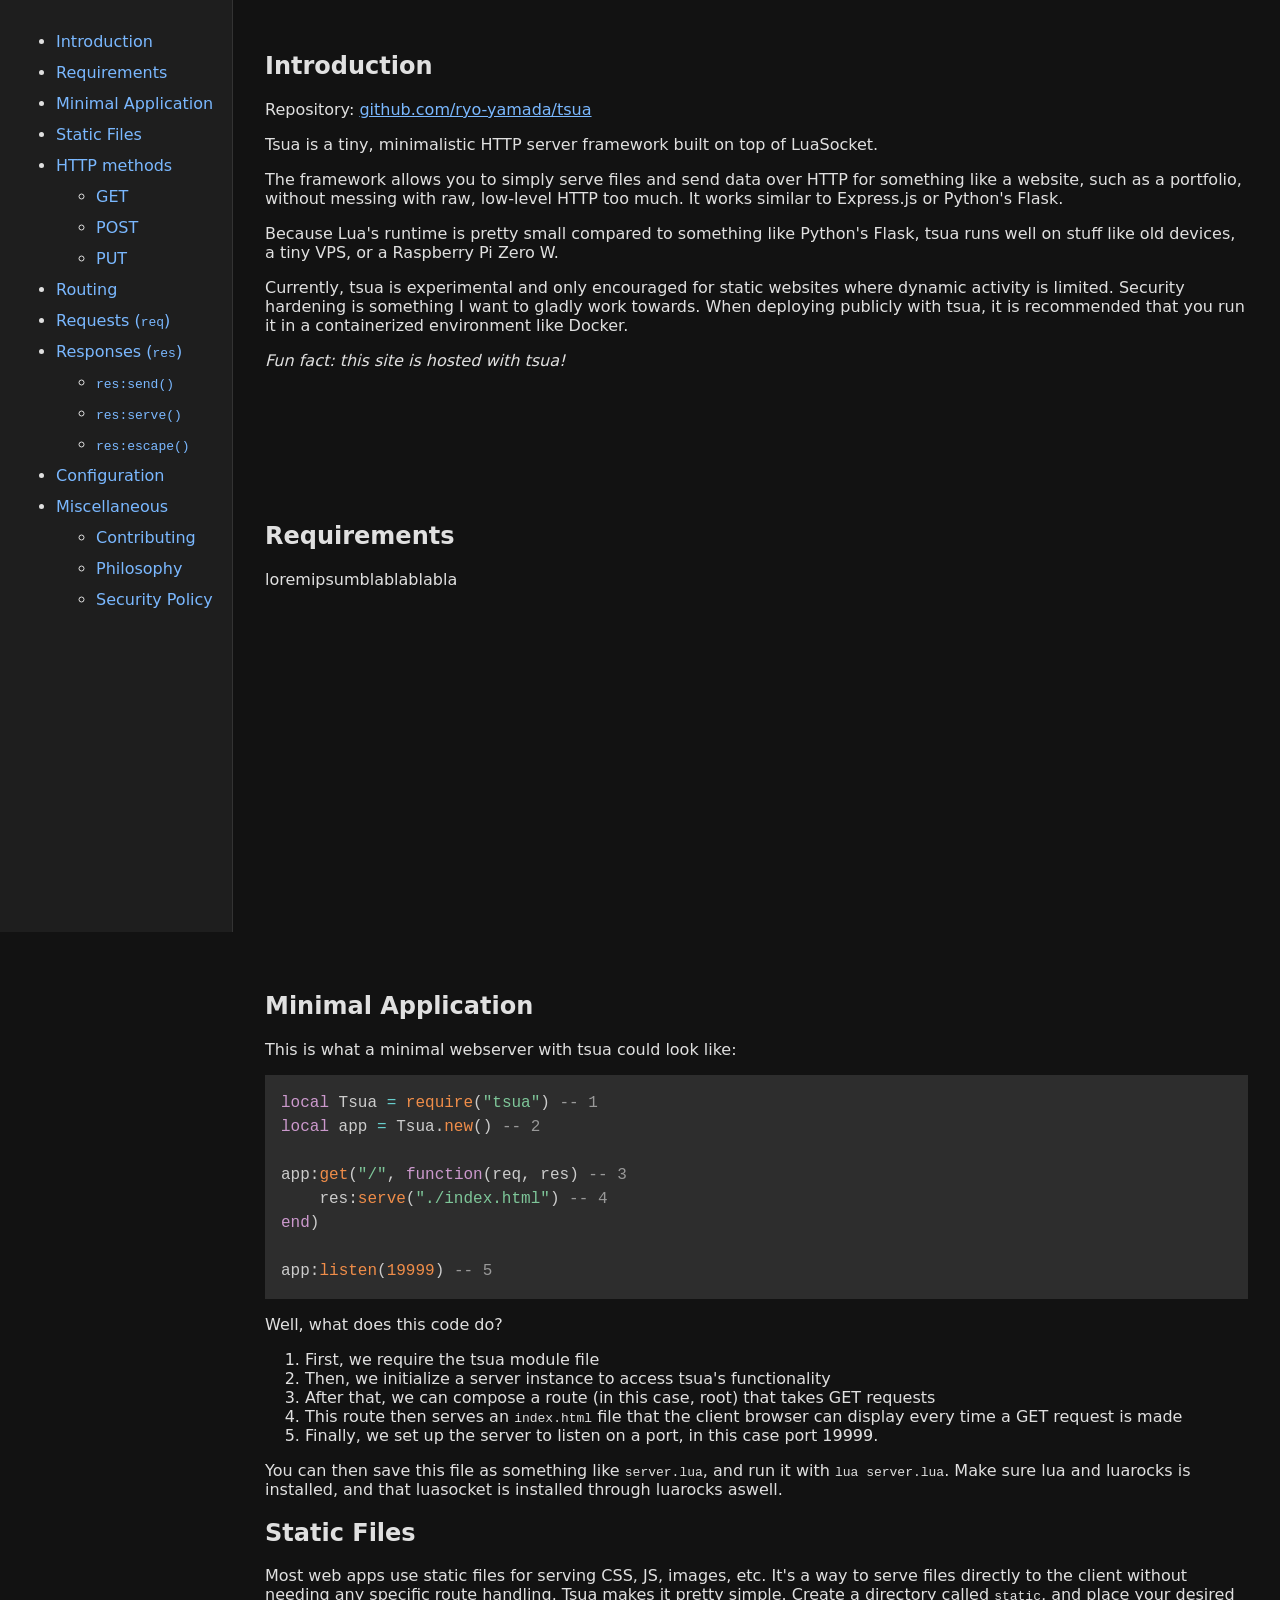
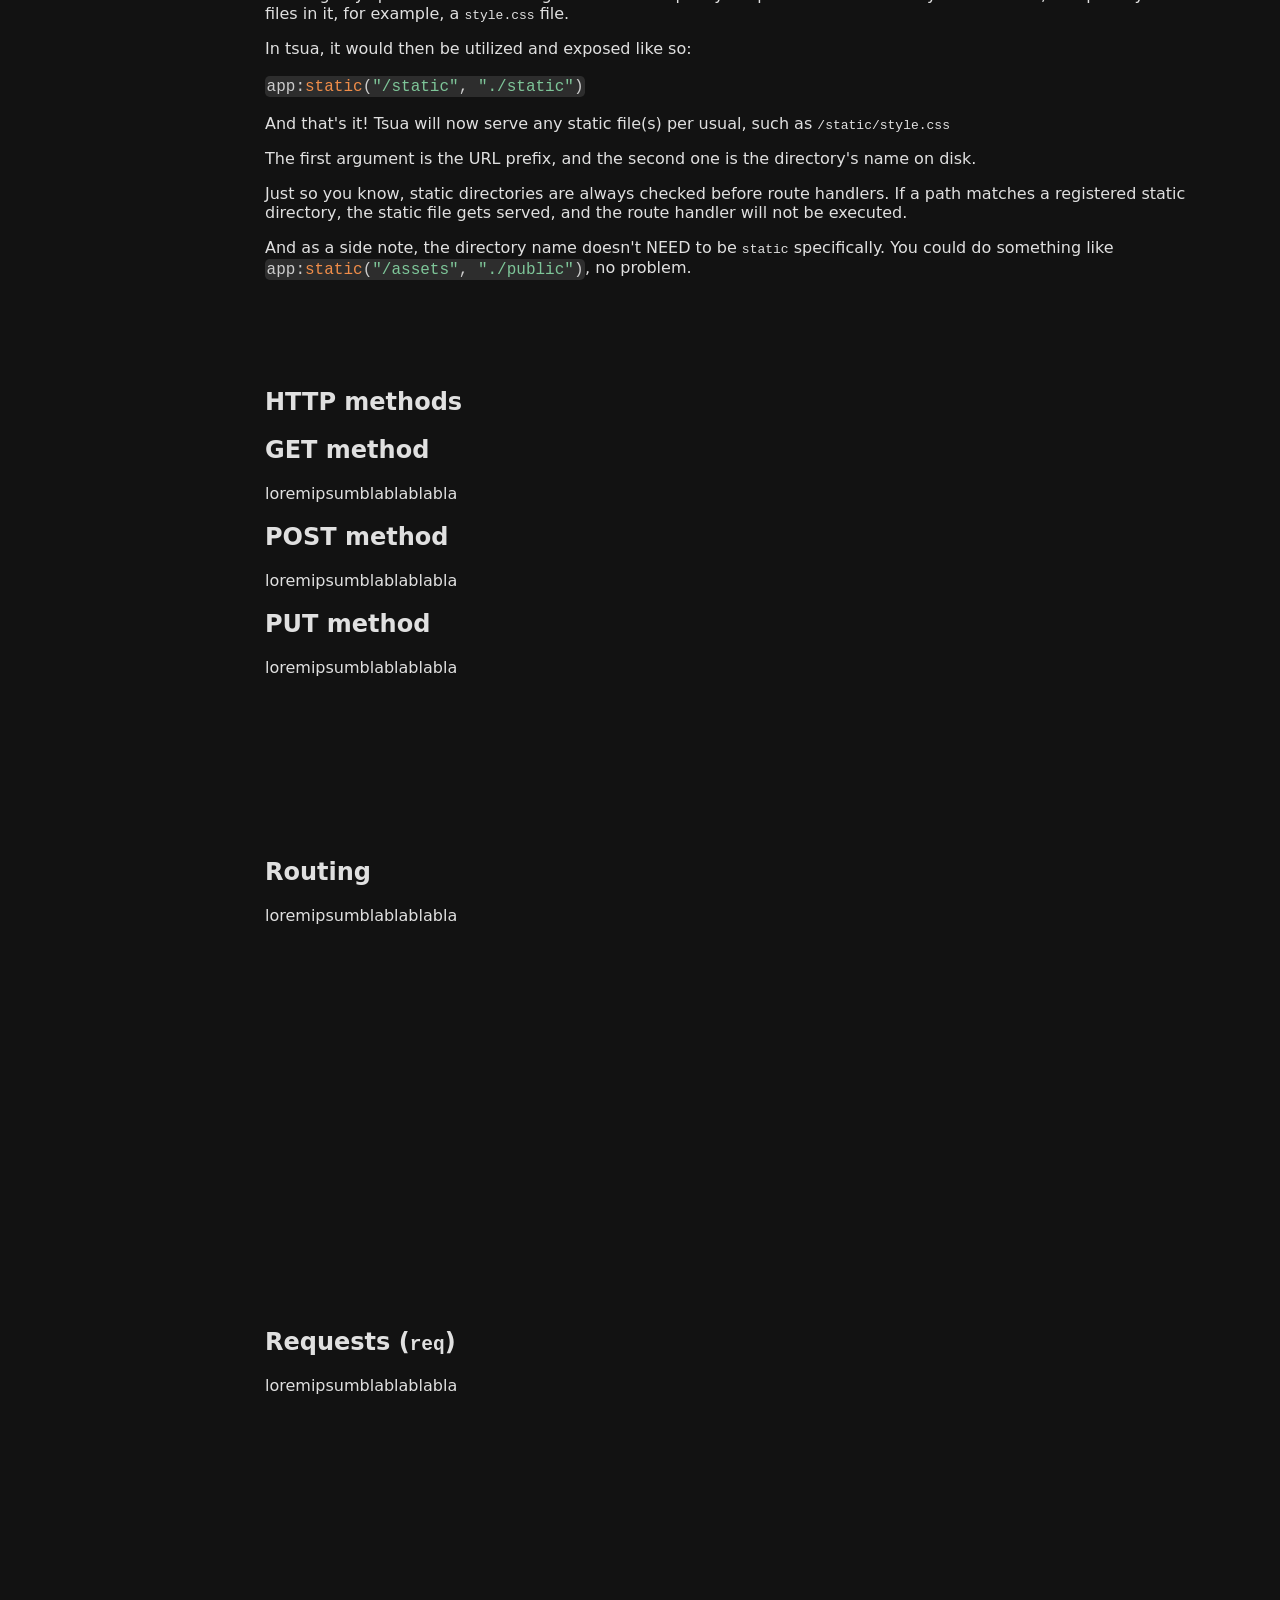
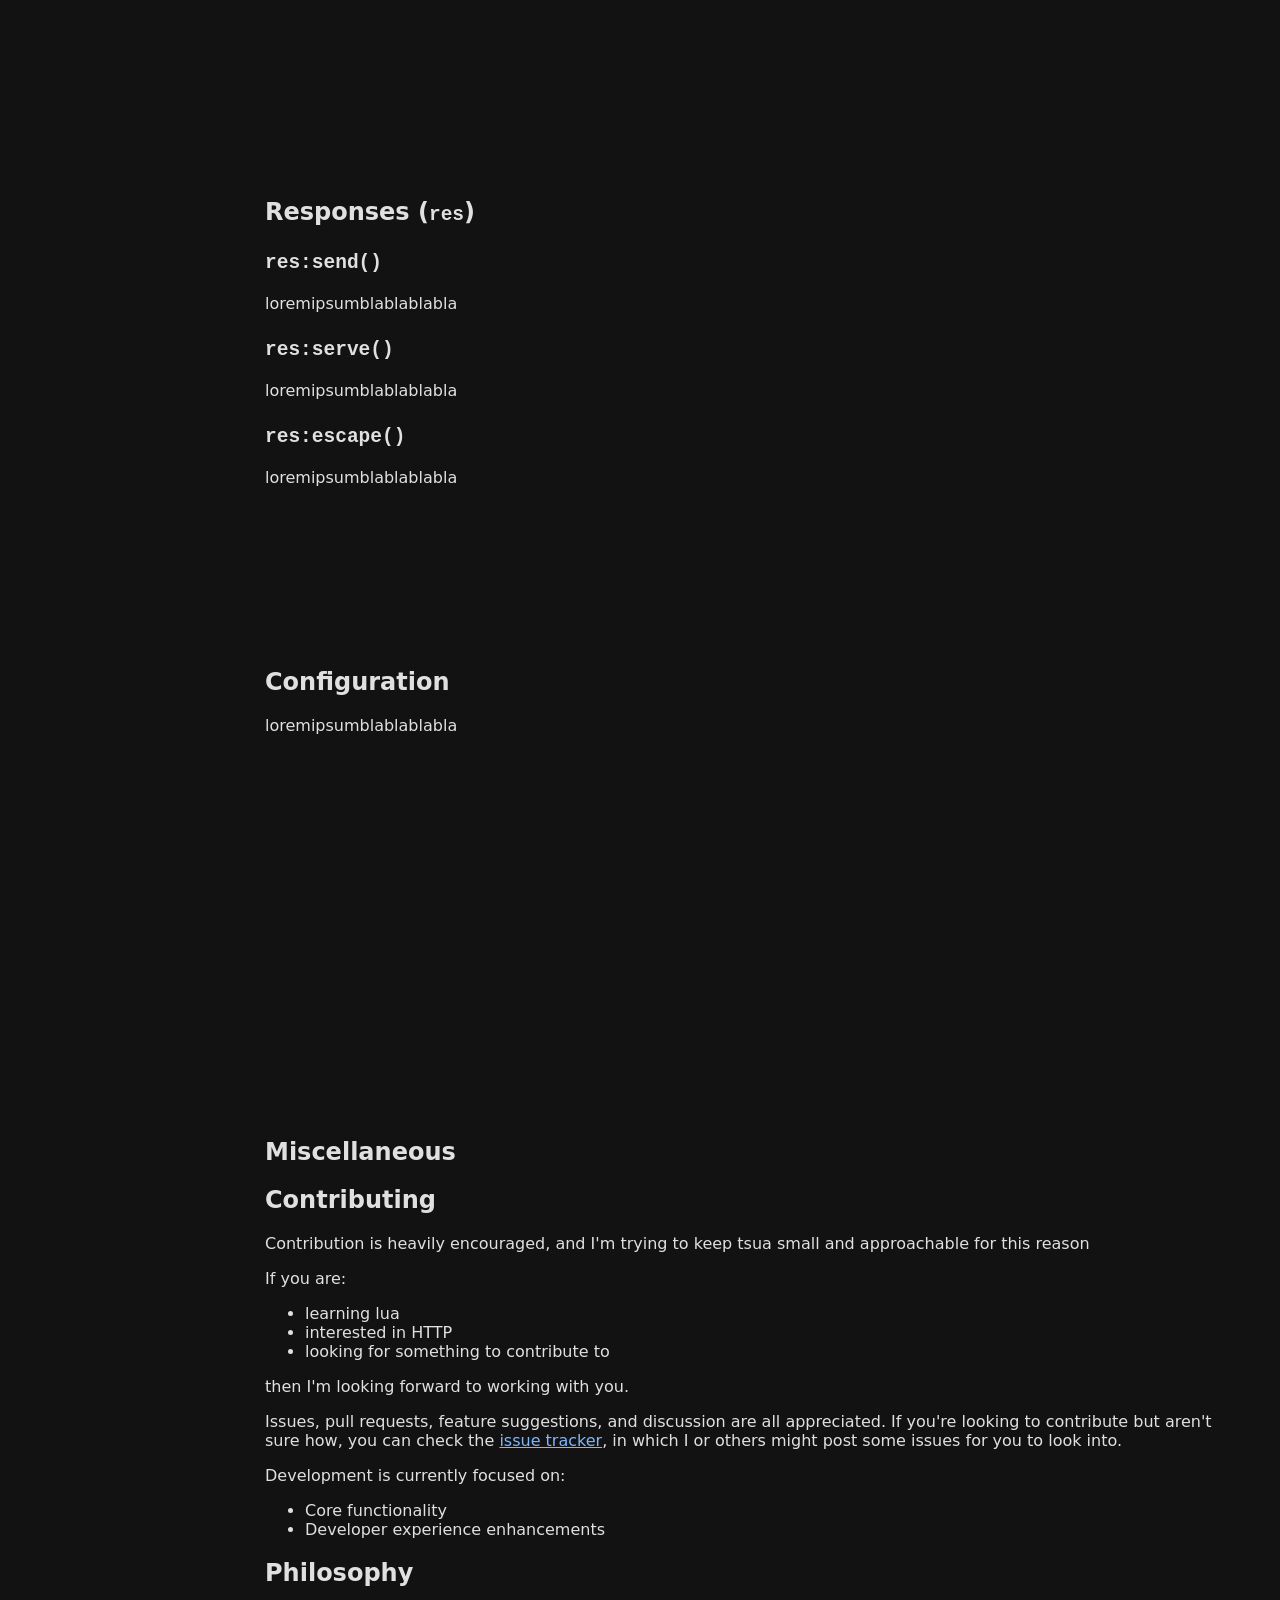
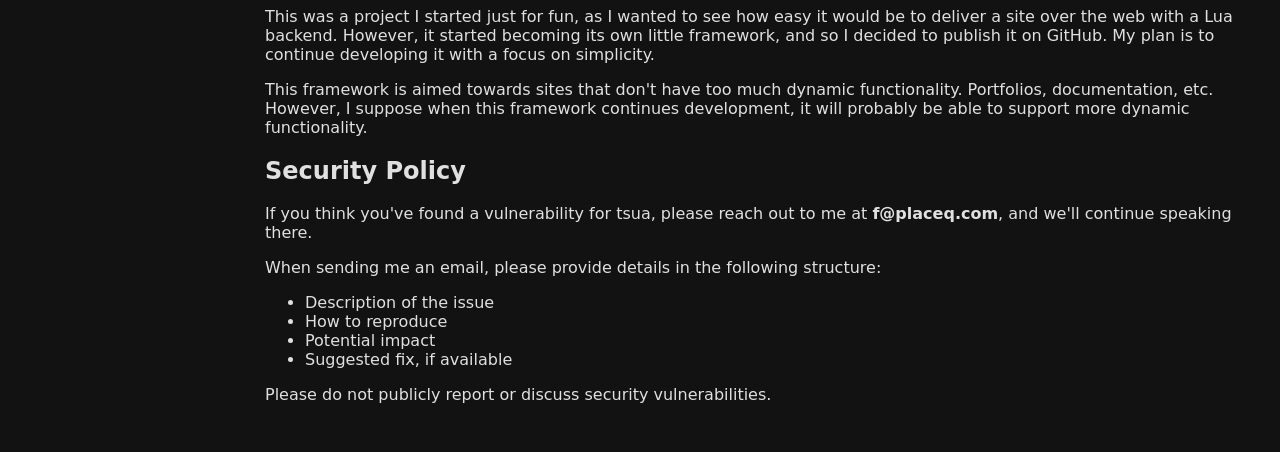
==== docs/index.html @ c64f4b3e "v1.2.1 + docs" ====
<!-- tsua.neptunus.cc -->

<!DOCTYPE html>
<html>
<head>
    <style>
        body { margin: 0; display: flex; font-family: system-ui, sans-serif; background: #121212; color: #e0e0e0; }
        nav { width: 200px; height: 100vh; background: #1e1e1e; padding: 1rem; position: sticky; top: 0; border-right: 1px solid #333; }
        nav a { display: block; margin-bottom: 0.75rem; text-decoration: none; }
        a { color: #7ab8ff; }
        a:hover { color: #a8d1ff; }
        main { padding: 2rem; flex: 1; }
        section { min-height: 50vh; }
        p { max-width: 100ch; }
    </style>

    <link rel="stylesheet" href="style/prism.css">
    <script src="style/prism.js"></script>
    <script src="style/prism-lua.js"></script>

    <meta charset="utf-8" />
    <meta name="viewport" content="width=device-width,initial-scale=1" />

    <title>Documentation - tsua</title>
</head>
<body>
    <nav>
        <ul>
            <li><a href="#intro">Introduction</a></li>

            <li><a href="#requirements">Requirements</a></li>
            <li><a href="#minimal-application">Minimal Application</a></li>
            <li><a href="#static-files">Static Files</a></li>
            <li><a href="#methods">HTTP methods</a>
                <ul>
                    <li><a href="#httpget">GET</a></li>
                    <li><a href="#httppost">POST</a></li>
                    <li><a href="#httpput">PUT</a></li>
                </ul>
            </li>
            <li><a href="#routing">Routing</a></li>
            <li><a href="#requests">Requests (<code>req</code>)</a></li>
            <li><a href="#responses">Responses (<code>res</code>)</a>
                <ul>
                    <li><a href="#res-send"><code>res:send()</code></a></li>
                    <li><a href="#res-serve"><code>res:serve()</code></a></li>
                    <li><a href="#res-escape"><code>res:escape()</code></a></li>
                </ul>
            </li>
            <li><a href="#config">Configuration</a></li>

            <li><a href="#misc">Miscellaneous</a>
                <ul>
                    <li><a href="#contributing">Contributing</a></li>
                    <li><a href="#philosophy">Philosophy</a></li>
                    <li><a href="#security">Security Policy</a></li>
                </ul>
            </li>
        </ul>
    </nav>

    <main>
        <section id="intro">
            <h1>Introduction</h1>
            <p>Repository: <a href="https://github.com/ryo-yamada/tsua">github.com/ryo-yamada/tsua</a></p>
                <p>Tsua is a tiny, minimalistic HTTP server framework built on top of LuaSocket.</p>
                <p>The framework allows you to simply serve files and send data over HTTP for something like a website, such as a portfolio, without messing with raw, low-level HTTP too much. It works similar to Express.js or Python's Flask.</p>
                <p>Because Lua's runtime is pretty small compared to something like Python's Flask, tsua runs well on stuff like old devices, a tiny VPS, or a Raspberry Pi Zero W.</p>
                <p>Currently, tsua is experimental and only encouraged for static websites where dynamic activity is limited. Security hardening is something I want to gladly work towards. When deploying publicly with tsua, it is recommended that you run it in a containerized environment like Docker.</p>
                <p><i>Fun fact: this site is hosted with tsua!</i></p>
        </section>

        <section id="requirements">
            <h1>Requirements</h1>
                <p>loremipsumblablablabla</p>
        </section>

        <section id="minimal-application">
            <h1>Minimal Application</h1>
                <p>This is what a minimal webserver with tsua could look like:</p>
                <pre><code class="language-lua">local Tsua = require("tsua") -- 1
local app = Tsua.new() -- 2

app:get("/", function(req, res) -- 3
    res:serve("./index.html") -- 4
end)

app:listen(19999) -- 5</code></pre>
                <p>Well, what does this code do?</p>
                <ol>
                    <li>First, we require the tsua module file</li>
                    <li>Then, we initialize a server instance to access tsua's functionality</li>
                    <li>After that, we can compose a route (in this case, root) that takes GET requests</li>
                    <li>This route then serves an <code>index.html</code> file that the client browser can display every time a GET request is made</li>
                    <li>Finally, we set up the server to listen on a port, in this case port 19999.</li>
                </ol>
                <p>You can then save this file as something like <code>server.lua</code>, and run it with <code>lua server.lua</code>. Make sure lua and luarocks is installed, and that luasocket is installed through luarocks aswell.</p>
        </section>

        <section id="static-files">
            <h1>Static Files</h1>
                <p>Most web apps use static files for serving CSS, JS, images, etc. It's a way to serve files directly to the client without needing any specific route handling. Tsua makes it pretty simple. Create a directory called <code>static</code>, and place your desired files in it, for example, a <code>style.css</code> file.</p>
                <p>In tsua, it would then be utilized and exposed like so:</p>
                <code class="language-lua">app:static("/static", "./static")</code>
                <p>And that's it! Tsua will now serve any static file(s) per usual, such as <code>/static/style.css</code></p>
                <p>The first argument is the URL prefix, and the second one is the directory's name on disk.</p>
                <p>Just so you know, static directories are always checked before route handlers. If a path matches a registered static directory, the static file gets served, and the route handler will not be executed.</p>
                <p>And as a side note, the directory name doesn't NEED to be <code>static</code> specifically. You could do something like <code class="language-lua">app:static("/assets", "./public")</code>, no problem.</p>
        </section>

        <section id="methods">
            <h1>HTTP methods</h1>
            <h2 id="httpget">GET method</h2>
                <p>loremipsumblablablabla</p>
            <h2 id="httppost">POST method</h2>
                <p>loremipsumblablablabla</p>
            <h2 id="httpput">PUT method</h2>
                <p>loremipsumblablablabla</p>
        </section>

        <section id="routing">
            <h1>Routing</h1>
                <p>loremipsumblablablabla</p>
        </section>

        <section id="requests">
            <h1>Requests (<code>req</code>)</h1>
                <p>loremipsumblablablabla</p>
        </section>

        <section id="responses">
            <h1>Responses (<code>res</code>)</h1>
                <h2 id="res-send"><code>res:send()</code></h2>
                    <p>loremipsumblablablabla</p>
                <h2 id="res-serve"><code>res:serve()</code></h2>
                    <p>loremipsumblablablabla</p>
                <h2 id="res-escape"><code>res:escape()</code></h2>
                    <p>loremipsumblablablabla</p>
        </section>

        <section id="config">
            <h1>Configuration</h1>
                <p>loremipsumblablablabla</p>
        </section>

        <section id="misc">
            <h1>Miscellaneous</h1>
            <h2 id="contributing">Contributing</h2>
                <p>Contribution is heavily encouraged, and I'm trying to keep tsua small and approachable for this reason</p>
                <p>If you are:</p>
                <ul>
                    <li>learning lua</li>
                    <li>interested in HTTP</li>
                    <li>looking for something to contribute to</li>
                </ul>
                <p>then I'm looking forward to working with you.</p>
                <p>Issues, pull requests, feature suggestions, and discussion are all appreciated. If you're looking to contribute but aren't sure how, you can check the <a href="https://github.com/ryo-yamada/tsua/issues">issue tracker</a>, in which I or others might post some issues for you to look into.</p>
                <p>Development is currently focused on:</p>
                <ul>
                    <li>Core functionality</li>
                    <li>Developer experience enhancements</li>
                </ul>
            <h2 id="philosophy">Philosophy</h2>
                <p>This was a project I started just for fun, as I wanted to see how easy it would be to deliver a site over the web with a Lua backend. However, it started becoming its own little framework, and so I decided to publish it on GitHub. My plan is to continue developing it with a focus on simplicity.</p>
                <p>This framework is aimed towards sites that don't have too much dynamic functionality. Portfolios, documentation, etc. However, I suppose when this framework continues development, it will probably be able to support more dynamic functionality.</p>
            <h2 id="security">Security Policy</h2>
                <p>If you think you've found a vulnerability for tsua, please reach out to me at <b>f@placeq.com</b>, and we'll continue speaking there.</p>
                <p>When sending me an email, please provide details in the following structure:</p>
                <ul>
                    <li>Description of the issue</li>
                    <li>How to reproduce</li>
                    <li>Potential impact</li>
                    <li>Suggested fix, if available</li>
                </ul>
                <p>Please do not publicly report or discuss security vulnerabilities.</p>
        </section>
    </main>
</body>
</html>
---- docs/style/prism.css ----
code[class*=language-],pre[class*=language-]{color:#ccc;background:0 0;font-family:Consolas,Monaco,'Andale Mono','Ubuntu Mono',monospace;font-size:1em;text-align:left;white-space:pre;word-spacing:normal;word-break:normal;word-wrap:normal;line-height:1.5;-moz-tab-size:4;-o-tab-size:4;tab-size:4;-webkit-hyphens:none;-moz-hyphens:none;-ms-hyphens:none;hyphens:none}pre[class*=language-]{padding:1em;margin:.5em 0;overflow:auto}:not(pre)>code[class*=language-],pre[class*=language-]{background:#2d2d2d}:not(pre)>code[class*=language-]{padding:.1em;border-radius:.3em;white-space:normal}.token.block-comment,.token.cdata,.token.comment,.token.doctype,.token.prolog{color:#999}.token.punctuation{color:#ccc}.token.attr-name,.token.deleted,.token.namespace,.token.tag{color:#e2777a}.token.function-name{color:#6196cc}.token.boolean,.token.function,.token.number{color:#f08d49}.token.class-name,.token.constant,.token.property,.token.symbol{color:#f8c555}.token.atrule,.token.builtin,.token.important,.token.keyword,.token.selector{color:#cc99cd}.token.attr-value,.token.char,.token.regex,.token.string,.token.variable{color:#7ec699}.token.entity,.token.operator,.token.url{color:#67cdcc}.token.bold,.token.important{font-weight:700}.token.italic{font-style:italic}.token.entity{cursor:help}.token.inserted{color:green}
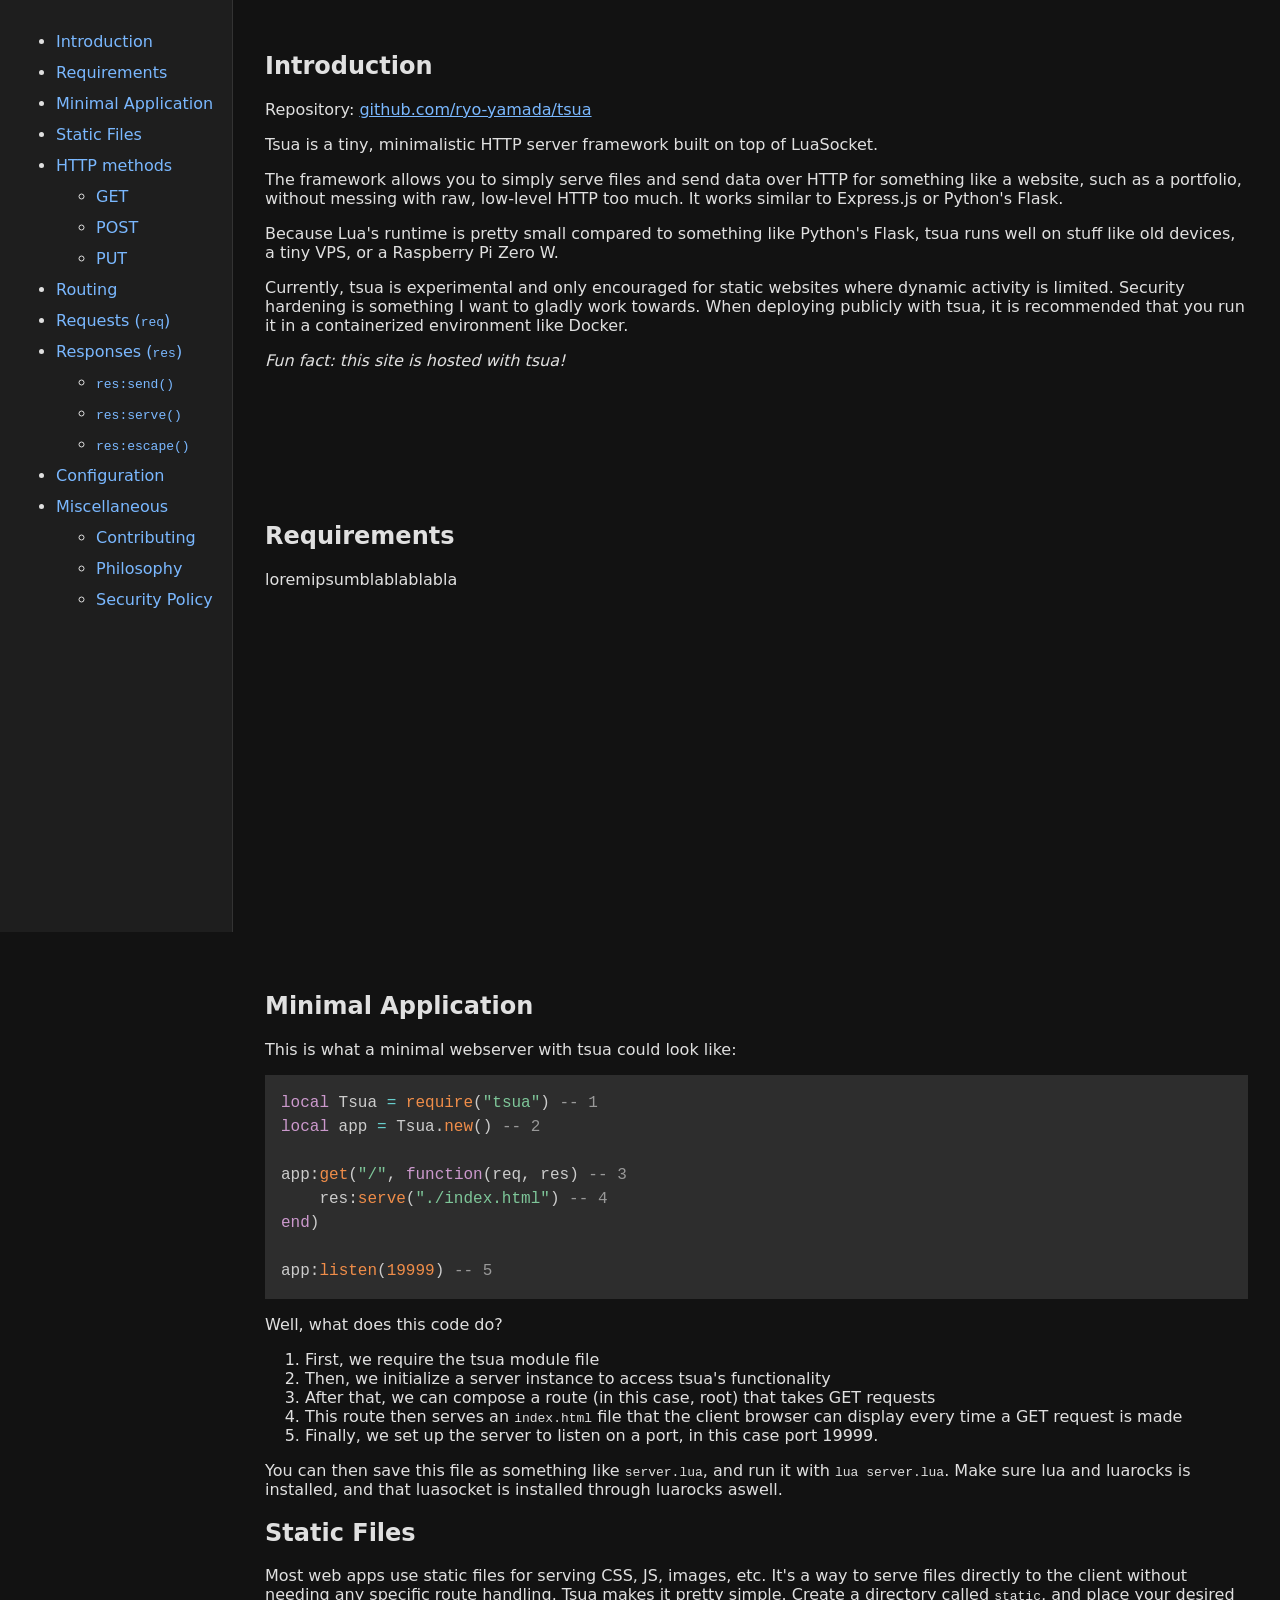
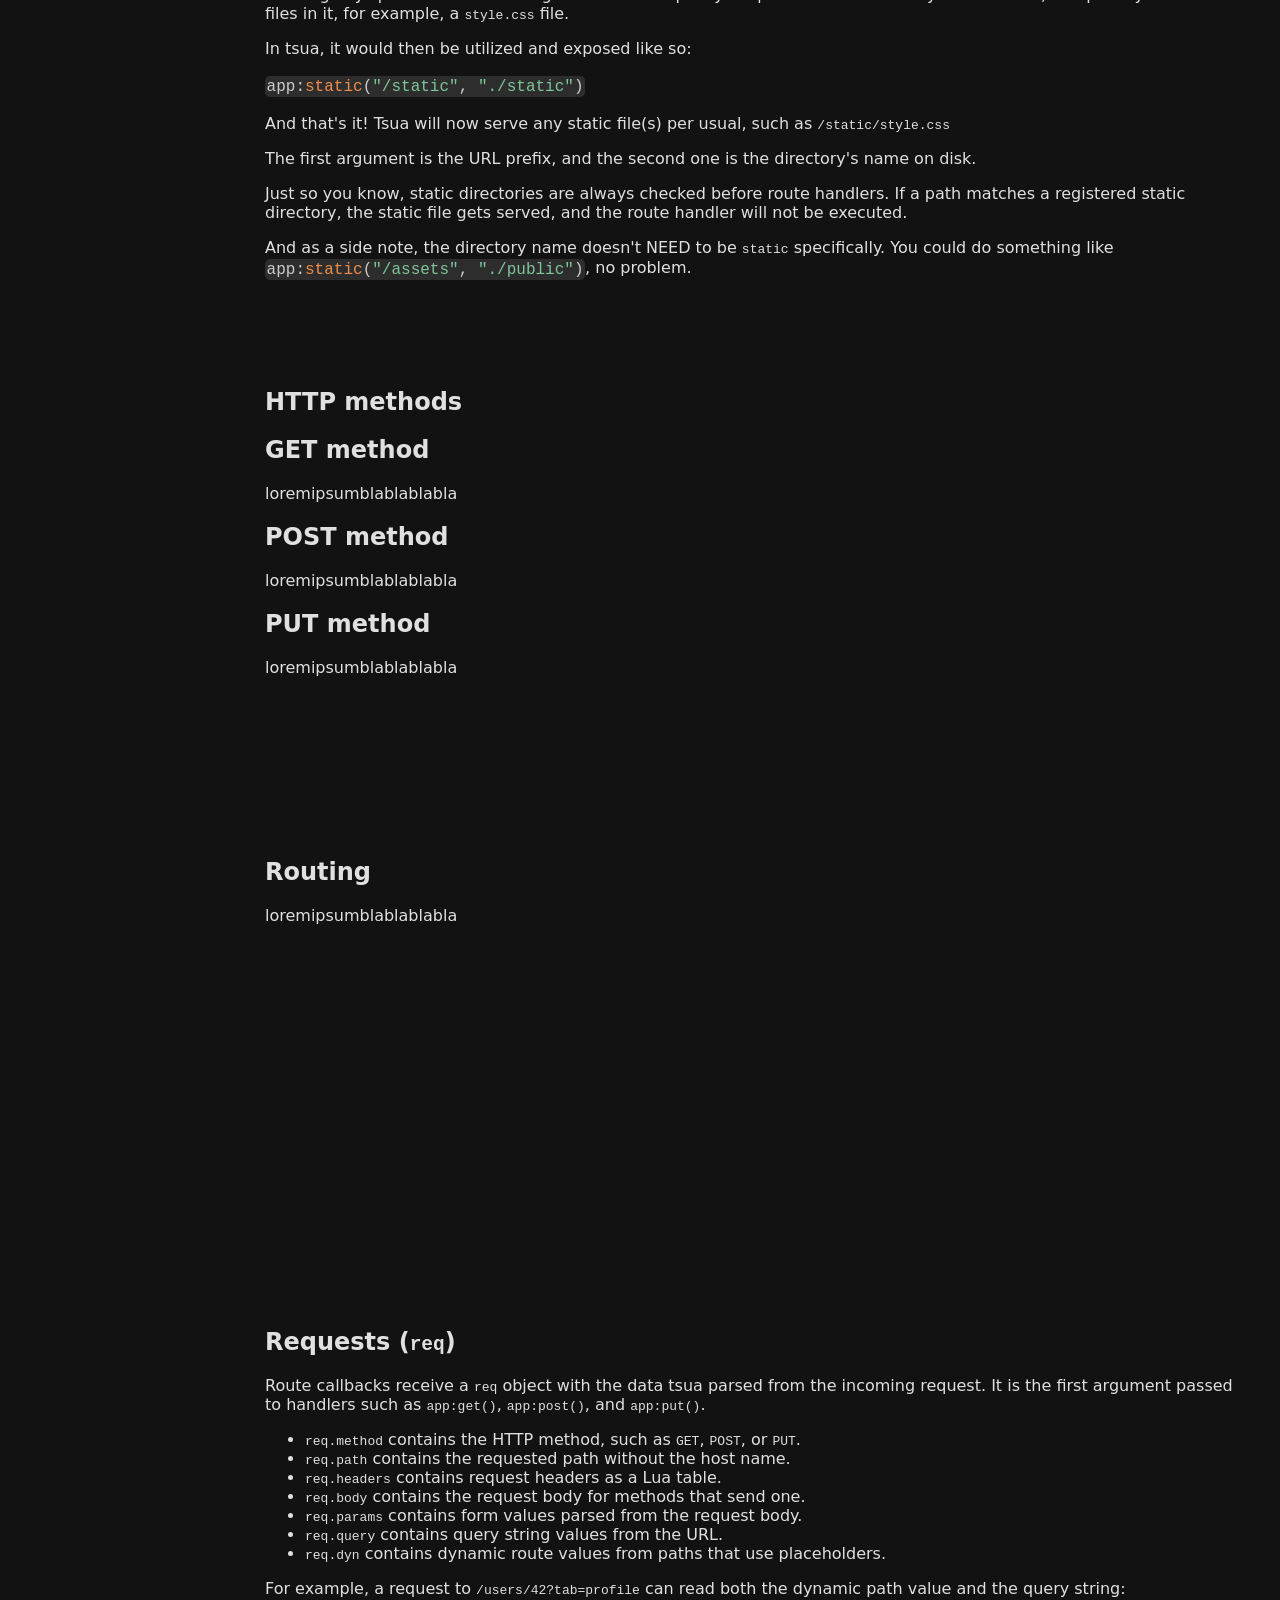
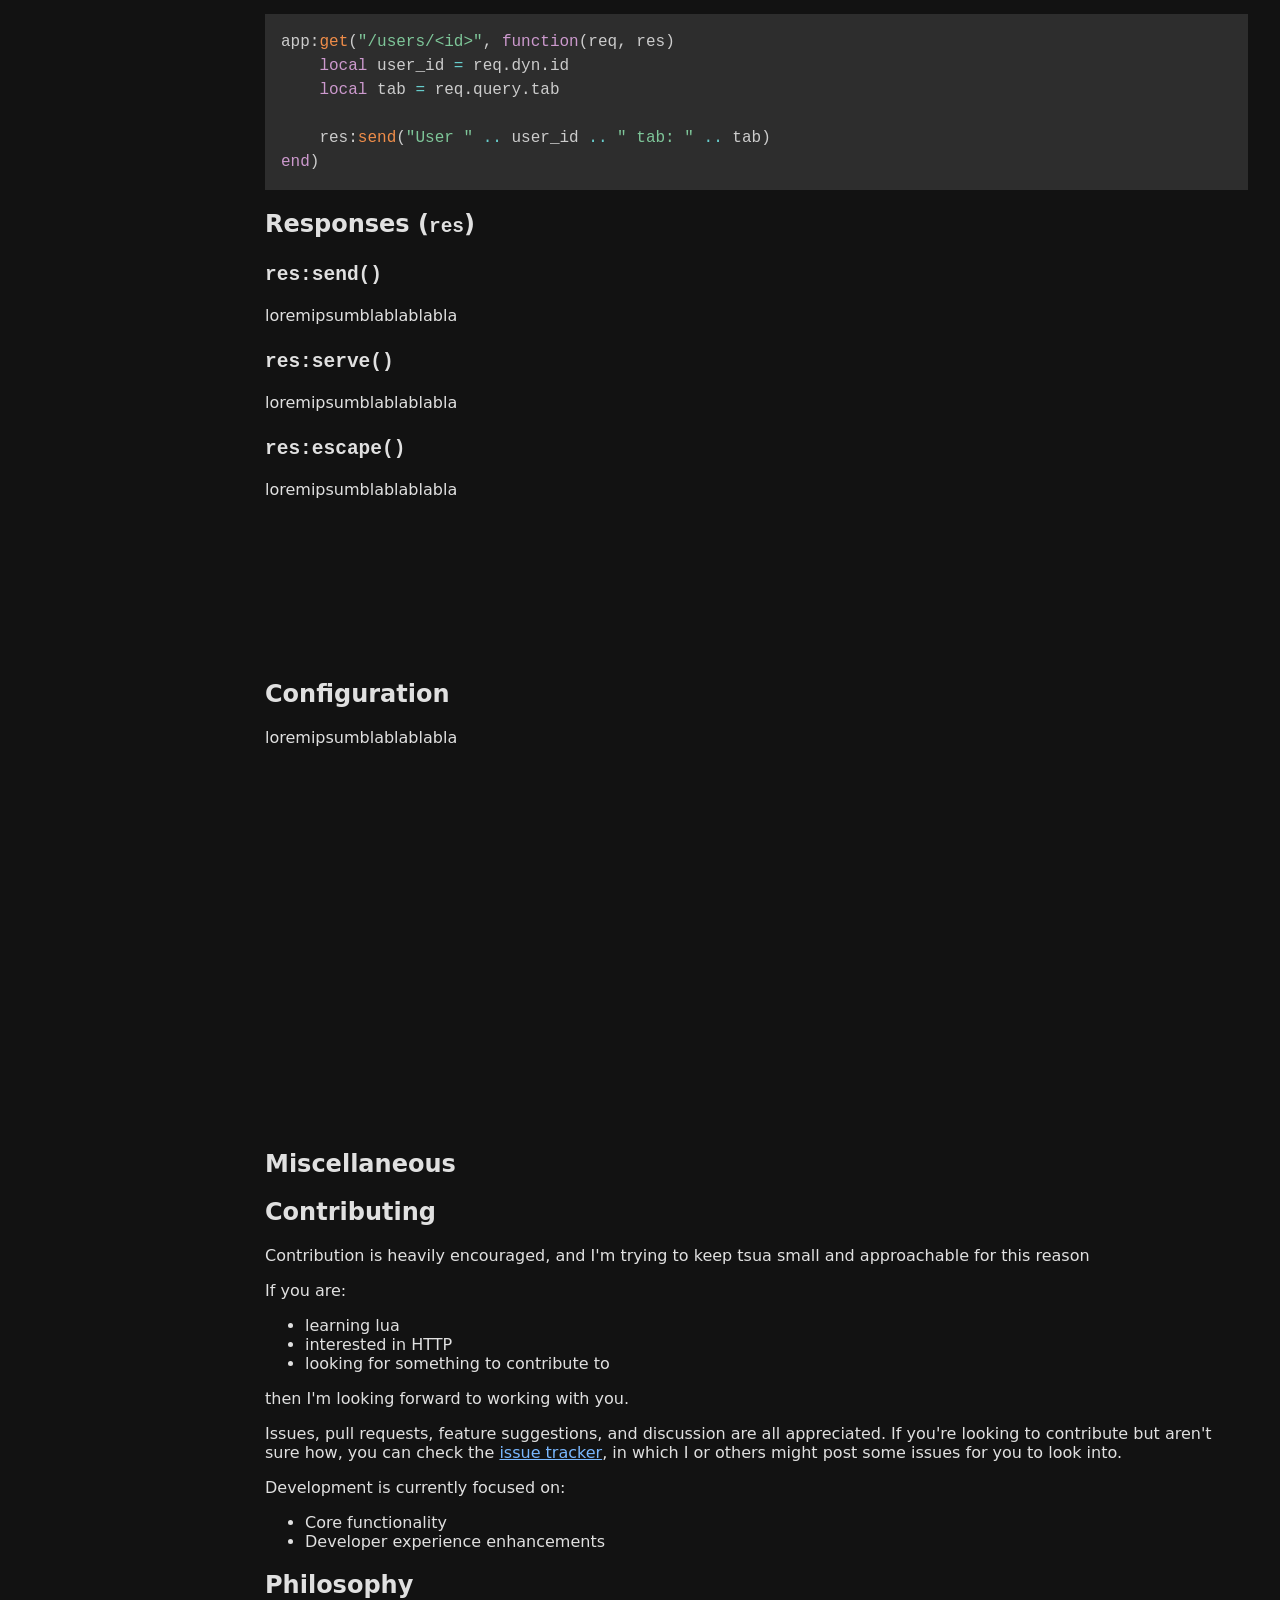
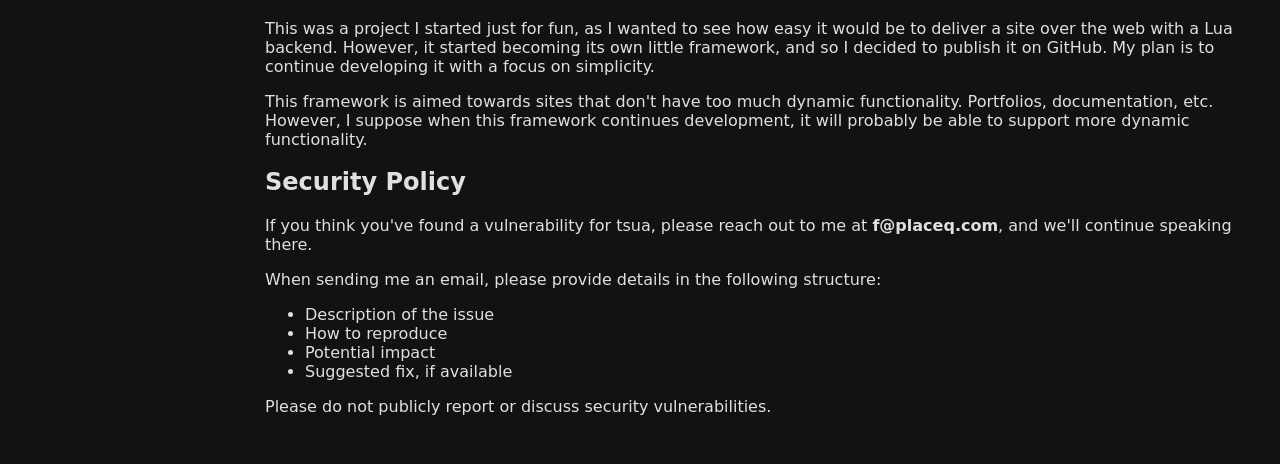
==== commit 0ae68352: "docs: document request objects" ====
--- a/docs/index.html
+++ b/docs/index.html
@@ -125,7 +125,23 @@
 
         <section id="requests">
             <h1>Requests (<code>req</code>)</h1>
-                <p>loremipsumblablablabla</p>
+                <p>Route callbacks receive a <code>req</code> object with the data tsua parsed from the incoming request. It is the first argument passed to handlers such as <code>app:get()</code>, <code>app:post()</code>, and <code>app:put()</code>.</p>
+                <ul>
+                    <li><code>req.method</code> contains the HTTP method, such as <code>GET</code>, <code>POST</code>, or <code>PUT</code>.</li>
+                    <li><code>req.path</code> contains the requested path without the host name.</li>
+                    <li><code>req.headers</code> contains request headers as a Lua table.</li>
+                    <li><code>req.body</code> contains the request body for methods that send one.</li>
+                    <li><code>req.params</code> contains form values parsed from the request body.</li>
+                    <li><code>req.query</code> contains query string values from the URL.</li>
+                    <li><code>req.dyn</code> contains dynamic route values from paths that use placeholders.</li>
+                </ul>
+                <p>For example, a request to <code>/users/42?tab=profile</code> can read both the dynamic path value and the query string:</p>
+                <pre><code class="language-lua">app:get("/users/&lt;id&gt;", function(req, res)
+    local user_id = req.dyn.id
+    local tab = req.query.tab
+
+    res:send("User " .. user_id .. " tab: " .. tab)
+end)</code></pre>
         </section>
 
         <section id="responses">
@@ -176,4 +192,4 @@
         </section>
     </main>
 </body>
-</html>+</html>
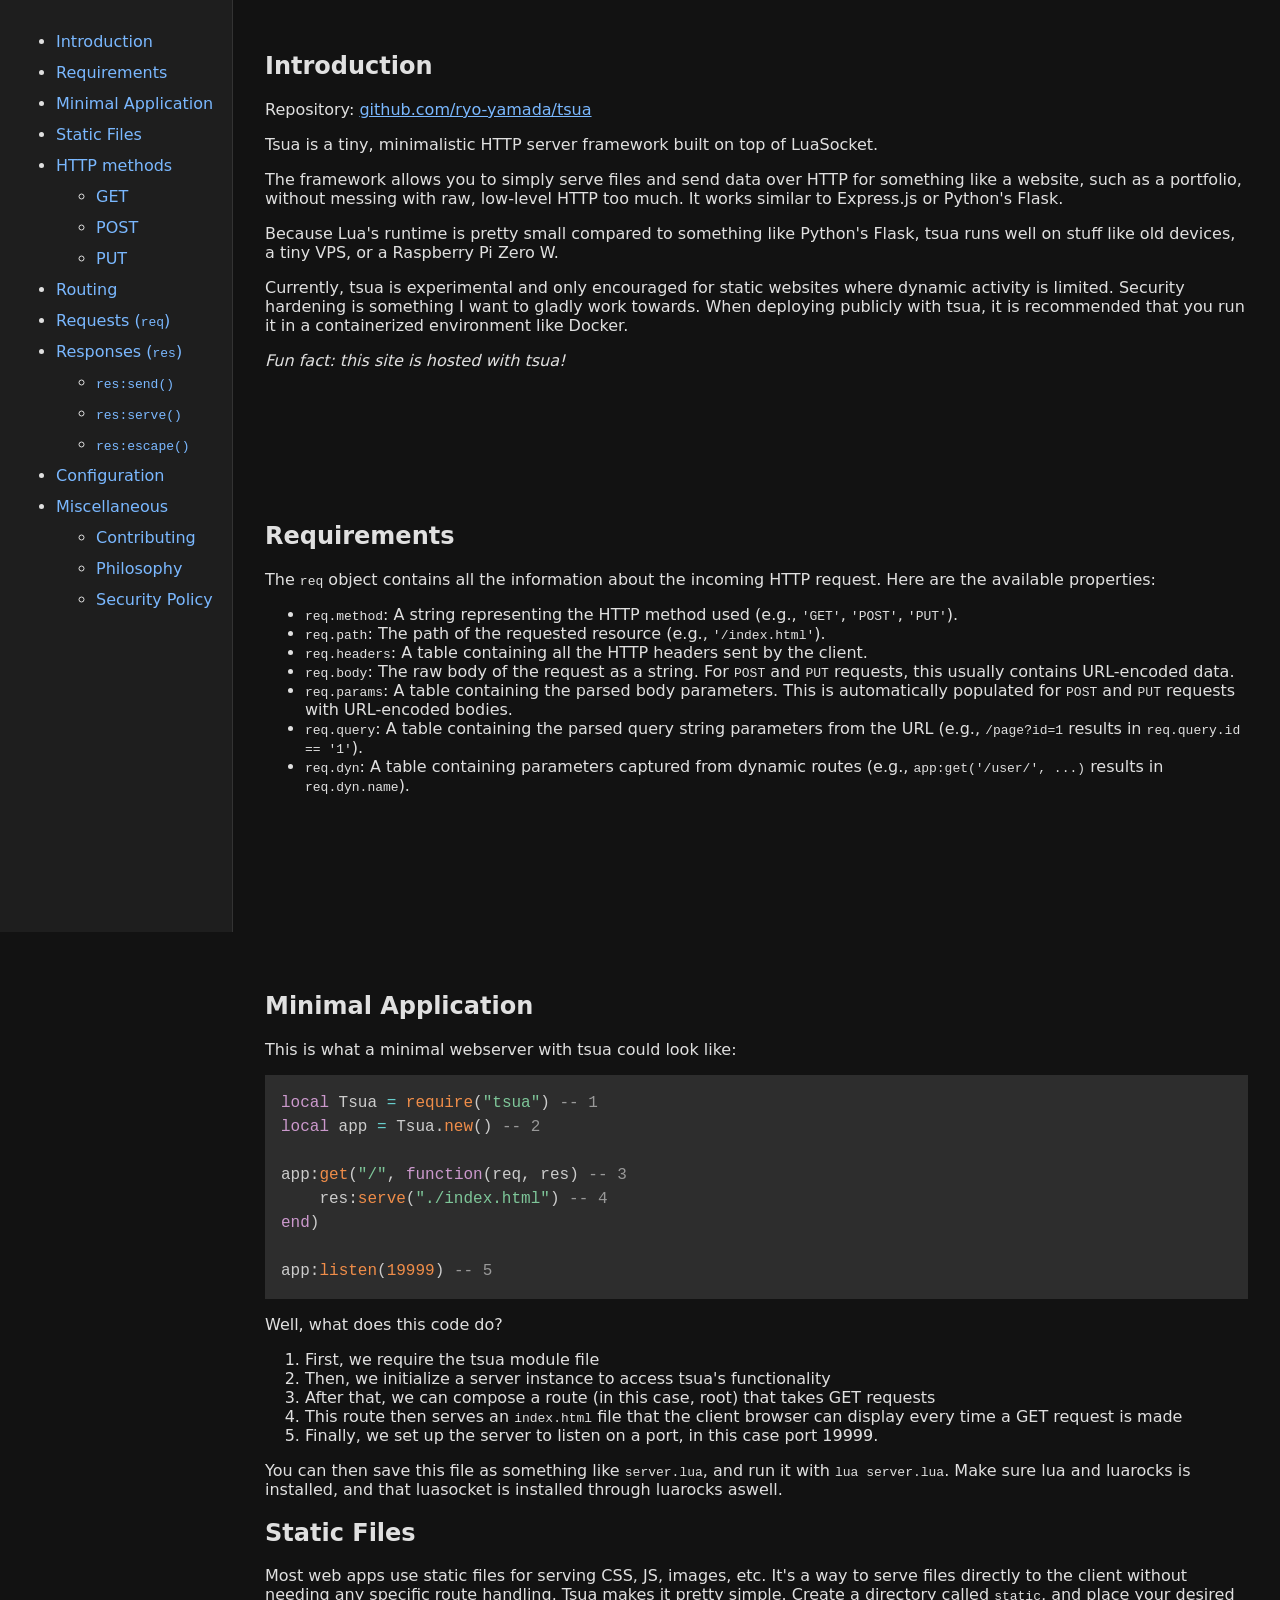
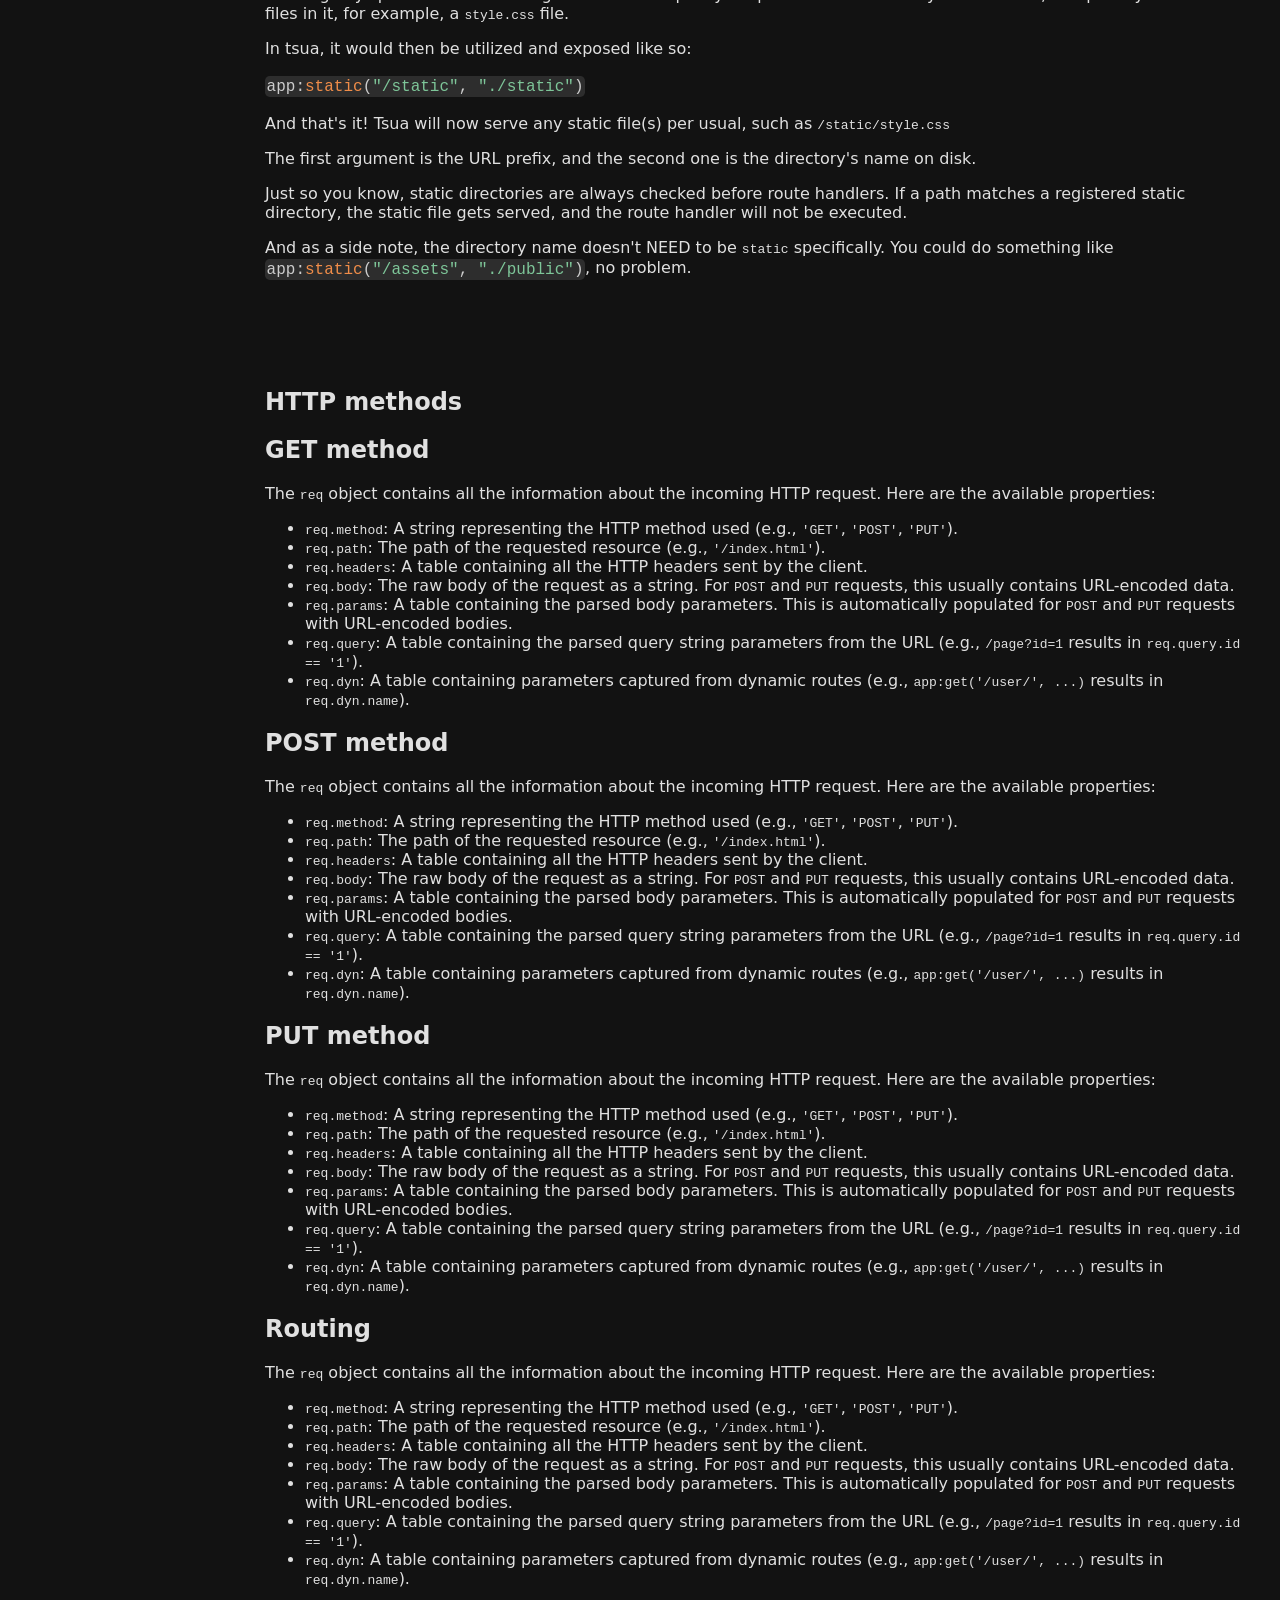
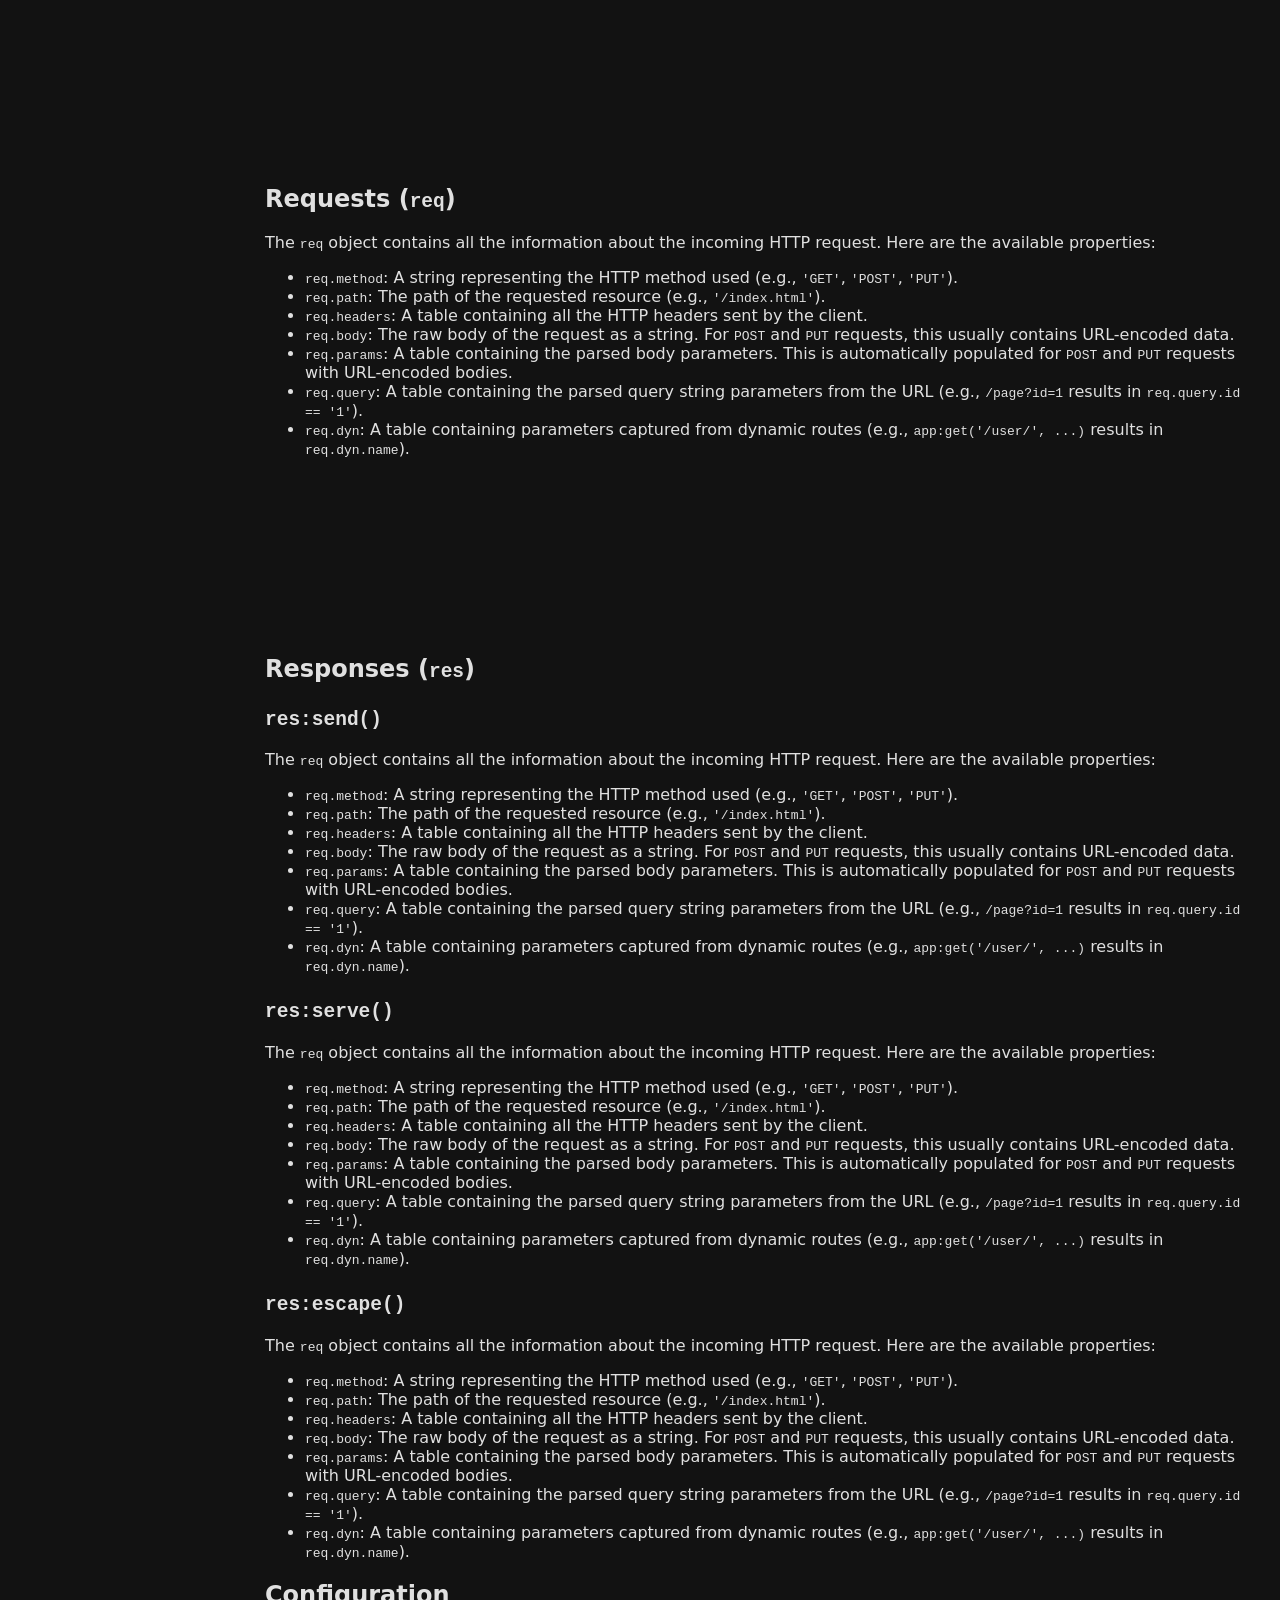
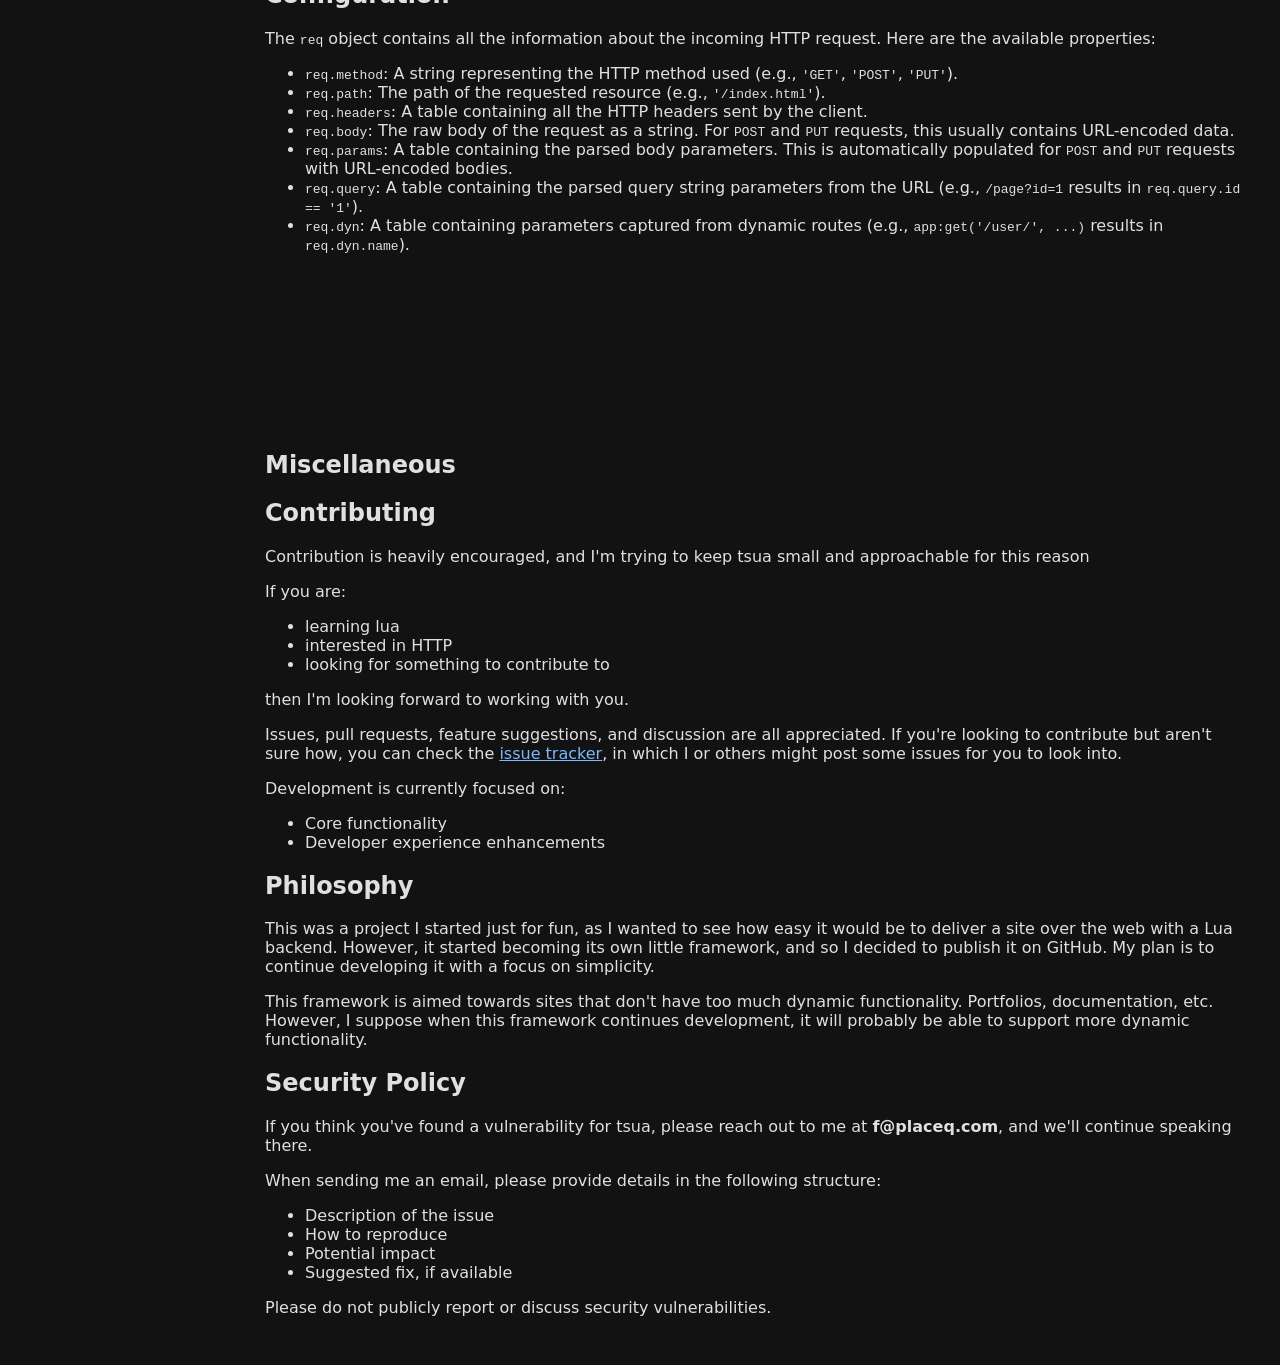
==== commit ed28b18a: "docs: document request objects in index.html" ====
--- a/docs/index.html
+++ b/docs/index.html
@@ -72,7 +72,16 @@
 
         <section id="requirements">
             <h1>Requirements</h1>
-                <p>loremipsumblablablabla</p>
+                <p>The <code>req</code> object contains all the information about the incoming HTTP request. Here are the available properties:</p>
+                <ul>
+                    <li><code>req.method</code>: A string representing the HTTP method used (e.g., <code>'GET'</code>, <code>'POST'</code>, <code>'PUT'</code>).</li>
+                    <li><code>req.path</code>: The path of the requested resource (e.g., <code>'/index.html'</code>).</li>
+                    <li><code>req.headers</code>: A table containing all the HTTP headers sent by the client.</li>
+                    <li><code>req.body</code>: The raw body of the request as a string. For <code>POST</code> and <code>PUT</code> requests, this usually contains URL-encoded data.</li>
+                    <li><code>req.params</code>: A table containing the parsed body parameters. This is automatically populated for <code>POST</code> and <code>PUT</code> requests with URL-encoded bodies.</li>
+                    <li><code>req.query</code>: A table containing the parsed query string parameters from the URL (e.g., <code>/page?id=1</code> results in <code>req.query.id == '1'</code>).</li>
+                    <li><code>req.dyn</code>: A table containing parameters captured from dynamic routes (e.g., <code>app:get('/user/<name>', ...)</code> results in <code>req.dyn.name</code>).</li>
+                </ul>
         </section>
 
         <section id="minimal-application">
@@ -111,52 +120,117 @@
         <section id="methods">
             <h1>HTTP methods</h1>
             <h2 id="httpget">GET method</h2>
-                <p>loremipsumblablablabla</p>
+                <p>The <code>req</code> object contains all the information about the incoming HTTP request. Here are the available properties:</p>
+                <ul>
+                    <li><code>req.method</code>: A string representing the HTTP method used (e.g., <code>'GET'</code>, <code>'POST'</code>, <code>'PUT'</code>).</li>
+                    <li><code>req.path</code>: The path of the requested resource (e.g., <code>'/index.html'</code>).</li>
+                    <li><code>req.headers</code>: A table containing all the HTTP headers sent by the client.</li>
+                    <li><code>req.body</code>: The raw body of the request as a string. For <code>POST</code> and <code>PUT</code> requests, this usually contains URL-encoded data.</li>
+                    <li><code>req.params</code>: A table containing the parsed body parameters. This is automatically populated for <code>POST</code> and <code>PUT</code> requests with URL-encoded bodies.</li>
+                    <li><code>req.query</code>: A table containing the parsed query string parameters from the URL (e.g., <code>/page?id=1</code> results in <code>req.query.id == '1'</code>).</li>
+                    <li><code>req.dyn</code>: A table containing parameters captured from dynamic routes (e.g., <code>app:get('/user/<name>', ...)</code> results in <code>req.dyn.name</code>).</li>
+                </ul>
             <h2 id="httppost">POST method</h2>
-                <p>loremipsumblablablabla</p>
+                <p>The <code>req</code> object contains all the information about the incoming HTTP request. Here are the available properties:</p>
+                <ul>
+                    <li><code>req.method</code>: A string representing the HTTP method used (e.g., <code>'GET'</code>, <code>'POST'</code>, <code>'PUT'</code>).</li>
+                    <li><code>req.path</code>: The path of the requested resource (e.g., <code>'/index.html'</code>).</li>
+                    <li><code>req.headers</code>: A table containing all the HTTP headers sent by the client.</li>
+                    <li><code>req.body</code>: The raw body of the request as a string. For <code>POST</code> and <code>PUT</code> requests, this usually contains URL-encoded data.</li>
+                    <li><code>req.params</code>: A table containing the parsed body parameters. This is automatically populated for <code>POST</code> and <code>PUT</code> requests with URL-encoded bodies.</li>
+                    <li><code>req.query</code>: A table containing the parsed query string parameters from the URL (e.g., <code>/page?id=1</code> results in <code>req.query.id == '1'</code>).</li>
+                    <li><code>req.dyn</code>: A table containing parameters captured from dynamic routes (e.g., <code>app:get('/user/<name>', ...)</code> results in <code>req.dyn.name</code>).</li>
+                </ul>
             <h2 id="httpput">PUT method</h2>
-                <p>loremipsumblablablabla</p>
+                <p>The <code>req</code> object contains all the information about the incoming HTTP request. Here are the available properties:</p>
+                <ul>
+                    <li><code>req.method</code>: A string representing the HTTP method used (e.g., <code>'GET'</code>, <code>'POST'</code>, <code>'PUT'</code>).</li>
+                    <li><code>req.path</code>: The path of the requested resource (e.g., <code>'/index.html'</code>).</li>
+                    <li><code>req.headers</code>: A table containing all the HTTP headers sent by the client.</li>
+                    <li><code>req.body</code>: The raw body of the request as a string. For <code>POST</code> and <code>PUT</code> requests, this usually contains URL-encoded data.</li>
+                    <li><code>req.params</code>: A table containing the parsed body parameters. This is automatically populated for <code>POST</code> and <code>PUT</code> requests with URL-encoded bodies.</li>
+                    <li><code>req.query</code>: A table containing the parsed query string parameters from the URL (e.g., <code>/page?id=1</code> results in <code>req.query.id == '1'</code>).</li>
+                    <li><code>req.dyn</code>: A table containing parameters captured from dynamic routes (e.g., <code>app:get('/user/<name>', ...)</code> results in <code>req.dyn.name</code>).</li>
+                </ul>
         </section>
 
         <section id="routing">
             <h1>Routing</h1>
-                <p>loremipsumblablablabla</p>
+                <p>The <code>req</code> object contains all the information about the incoming HTTP request. Here are the available properties:</p>
+                <ul>
+                    <li><code>req.method</code>: A string representing the HTTP method used (e.g., <code>'GET'</code>, <code>'POST'</code>, <code>'PUT'</code>).</li>
+                    <li><code>req.path</code>: The path of the requested resource (e.g., <code>'/index.html'</code>).</li>
+                    <li><code>req.headers</code>: A table containing all the HTTP headers sent by the client.</li>
+                    <li><code>req.body</code>: The raw body of the request as a string. For <code>POST</code> and <code>PUT</code> requests, this usually contains URL-encoded data.</li>
+                    <li><code>req.params</code>: A table containing the parsed body parameters. This is automatically populated for <code>POST</code> and <code>PUT</code> requests with URL-encoded bodies.</li>
+                    <li><code>req.query</code>: A table containing the parsed query string parameters from the URL (e.g., <code>/page?id=1</code> results in <code>req.query.id == '1'</code>).</li>
+                    <li><code>req.dyn</code>: A table containing parameters captured from dynamic routes (e.g., <code>app:get('/user/<name>', ...)</code> results in <code>req.dyn.name</code>).</li>
+                </ul>
         </section>
 
         <section id="requests">
             <h1>Requests (<code>req</code>)</h1>
-                <p>Route callbacks receive a <code>req</code> object with the data tsua parsed from the incoming request. It is the first argument passed to handlers such as <code>app:get()</code>, <code>app:post()</code>, and <code>app:put()</code>.</p>
-                <ul>
-                    <li><code>req.method</code> contains the HTTP method, such as <code>GET</code>, <code>POST</code>, or <code>PUT</code>.</li>
-                    <li><code>req.path</code> contains the requested path without the host name.</li>
-                    <li><code>req.headers</code> contains request headers as a Lua table.</li>
-                    <li><code>req.body</code> contains the request body for methods that send one.</li>
-                    <li><code>req.params</code> contains form values parsed from the request body.</li>
-                    <li><code>req.query</code> contains query string values from the URL.</li>
-                    <li><code>req.dyn</code> contains dynamic route values from paths that use placeholders.</li>
-                </ul>
-                <p>For example, a request to <code>/users/42?tab=profile</code> can read both the dynamic path value and the query string:</p>
-                <pre><code class="language-lua">app:get("/users/&lt;id&gt;", function(req, res)
-    local user_id = req.dyn.id
-    local tab = req.query.tab
-
-    res:send("User " .. user_id .. " tab: " .. tab)
-end)</code></pre>
+                <p>The <code>req</code> object contains all the information about the incoming HTTP request. Here are the available properties:</p>
+                <ul>
+                    <li><code>req.method</code>: A string representing the HTTP method used (e.g., <code>'GET'</code>, <code>'POST'</code>, <code>'PUT'</code>).</li>
+                    <li><code>req.path</code>: The path of the requested resource (e.g., <code>'/index.html'</code>).</li>
+                    <li><code>req.headers</code>: A table containing all the HTTP headers sent by the client.</li>
+                    <li><code>req.body</code>: The raw body of the request as a string. For <code>POST</code> and <code>PUT</code> requests, this usually contains URL-encoded data.</li>
+                    <li><code>req.params</code>: A table containing the parsed body parameters. This is automatically populated for <code>POST</code> and <code>PUT</code> requests with URL-encoded bodies.</li>
+                    <li><code>req.query</code>: A table containing the parsed query string parameters from the URL (e.g., <code>/page?id=1</code> results in <code>req.query.id == '1'</code>).</li>
+                    <li><code>req.dyn</code>: A table containing parameters captured from dynamic routes (e.g., <code>app:get('/user/<name>', ...)</code> results in <code>req.dyn.name</code>).</li>
+                </ul>
         </section>
 
         <section id="responses">
             <h1>Responses (<code>res</code>)</h1>
                 <h2 id="res-send"><code>res:send()</code></h2>
-                    <p>loremipsumblablablabla</p>
+                    <p>The <code>req</code> object contains all the information about the incoming HTTP request. Here are the available properties:</p>
+                <ul>
+                    <li><code>req.method</code>: A string representing the HTTP method used (e.g., <code>'GET'</code>, <code>'POST'</code>, <code>'PUT'</code>).</li>
+                    <li><code>req.path</code>: The path of the requested resource (e.g., <code>'/index.html'</code>).</li>
+                    <li><code>req.headers</code>: A table containing all the HTTP headers sent by the client.</li>
+                    <li><code>req.body</code>: The raw body of the request as a string. For <code>POST</code> and <code>PUT</code> requests, this usually contains URL-encoded data.</li>
+                    <li><code>req.params</code>: A table containing the parsed body parameters. This is automatically populated for <code>POST</code> and <code>PUT</code> requests with URL-encoded bodies.</li>
+                    <li><code>req.query</code>: A table containing the parsed query string parameters from the URL (e.g., <code>/page?id=1</code> results in <code>req.query.id == '1'</code>).</li>
+                    <li><code>req.dyn</code>: A table containing parameters captured from dynamic routes (e.g., <code>app:get('/user/<name>', ...)</code> results in <code>req.dyn.name</code>).</li>
+                </ul>
                 <h2 id="res-serve"><code>res:serve()</code></h2>
-                    <p>loremipsumblablablabla</p>
+                    <p>The <code>req</code> object contains all the information about the incoming HTTP request. Here are the available properties:</p>
+                <ul>
+                    <li><code>req.method</code>: A string representing the HTTP method used (e.g., <code>'GET'</code>, <code>'POST'</code>, <code>'PUT'</code>).</li>
+                    <li><code>req.path</code>: The path of the requested resource (e.g., <code>'/index.html'</code>).</li>
+                    <li><code>req.headers</code>: A table containing all the HTTP headers sent by the client.</li>
+                    <li><code>req.body</code>: The raw body of the request as a string. For <code>POST</code> and <code>PUT</code> requests, this usually contains URL-encoded data.</li>
+                    <li><code>req.params</code>: A table containing the parsed body parameters. This is automatically populated for <code>POST</code> and <code>PUT</code> requests with URL-encoded bodies.</li>
+                    <li><code>req.query</code>: A table containing the parsed query string parameters from the URL (e.g., <code>/page?id=1</code> results in <code>req.query.id == '1'</code>).</li>
+                    <li><code>req.dyn</code>: A table containing parameters captured from dynamic routes (e.g., <code>app:get('/user/<name>', ...)</code> results in <code>req.dyn.name</code>).</li>
+                </ul>
                 <h2 id="res-escape"><code>res:escape()</code></h2>
-                    <p>loremipsumblablablabla</p>
+                    <p>The <code>req</code> object contains all the information about the incoming HTTP request. Here are the available properties:</p>
+                <ul>
+                    <li><code>req.method</code>: A string representing the HTTP method used (e.g., <code>'GET'</code>, <code>'POST'</code>, <code>'PUT'</code>).</li>
+                    <li><code>req.path</code>: The path of the requested resource (e.g., <code>'/index.html'</code>).</li>
+                    <li><code>req.headers</code>: A table containing all the HTTP headers sent by the client.</li>
+                    <li><code>req.body</code>: The raw body of the request as a string. For <code>POST</code> and <code>PUT</code> requests, this usually contains URL-encoded data.</li>
+                    <li><code>req.params</code>: A table containing the parsed body parameters. This is automatically populated for <code>POST</code> and <code>PUT</code> requests with URL-encoded bodies.</li>
+                    <li><code>req.query</code>: A table containing the parsed query string parameters from the URL (e.g., <code>/page?id=1</code> results in <code>req.query.id == '1'</code>).</li>
+                    <li><code>req.dyn</code>: A table containing parameters captured from dynamic routes (e.g., <code>app:get('/user/<name>', ...)</code> results in <code>req.dyn.name</code>).</li>
+                </ul>
         </section>
 
         <section id="config">
             <h1>Configuration</h1>
-                <p>loremipsumblablablabla</p>
+                <p>The <code>req</code> object contains all the information about the incoming HTTP request. Here are the available properties:</p>
+                <ul>
+                    <li><code>req.method</code>: A string representing the HTTP method used (e.g., <code>'GET'</code>, <code>'POST'</code>, <code>'PUT'</code>).</li>
+                    <li><code>req.path</code>: The path of the requested resource (e.g., <code>'/index.html'</code>).</li>
+                    <li><code>req.headers</code>: A table containing all the HTTP headers sent by the client.</li>
+                    <li><code>req.body</code>: The raw body of the request as a string. For <code>POST</code> and <code>PUT</code> requests, this usually contains URL-encoded data.</li>
+                    <li><code>req.params</code>: A table containing the parsed body parameters. This is automatically populated for <code>POST</code> and <code>PUT</code> requests with URL-encoded bodies.</li>
+                    <li><code>req.query</code>: A table containing the parsed query string parameters from the URL (e.g., <code>/page?id=1</code> results in <code>req.query.id == '1'</code>).</li>
+                    <li><code>req.dyn</code>: A table containing parameters captured from dynamic routes (e.g., <code>app:get('/user/<name>', ...)</code> results in <code>req.dyn.name</code>).</li>
+                </ul>
         </section>
 
         <section id="misc">
@@ -192,4 +266,4 @@
         </section>
     </main>
 </body>
-</html>
+</html>
